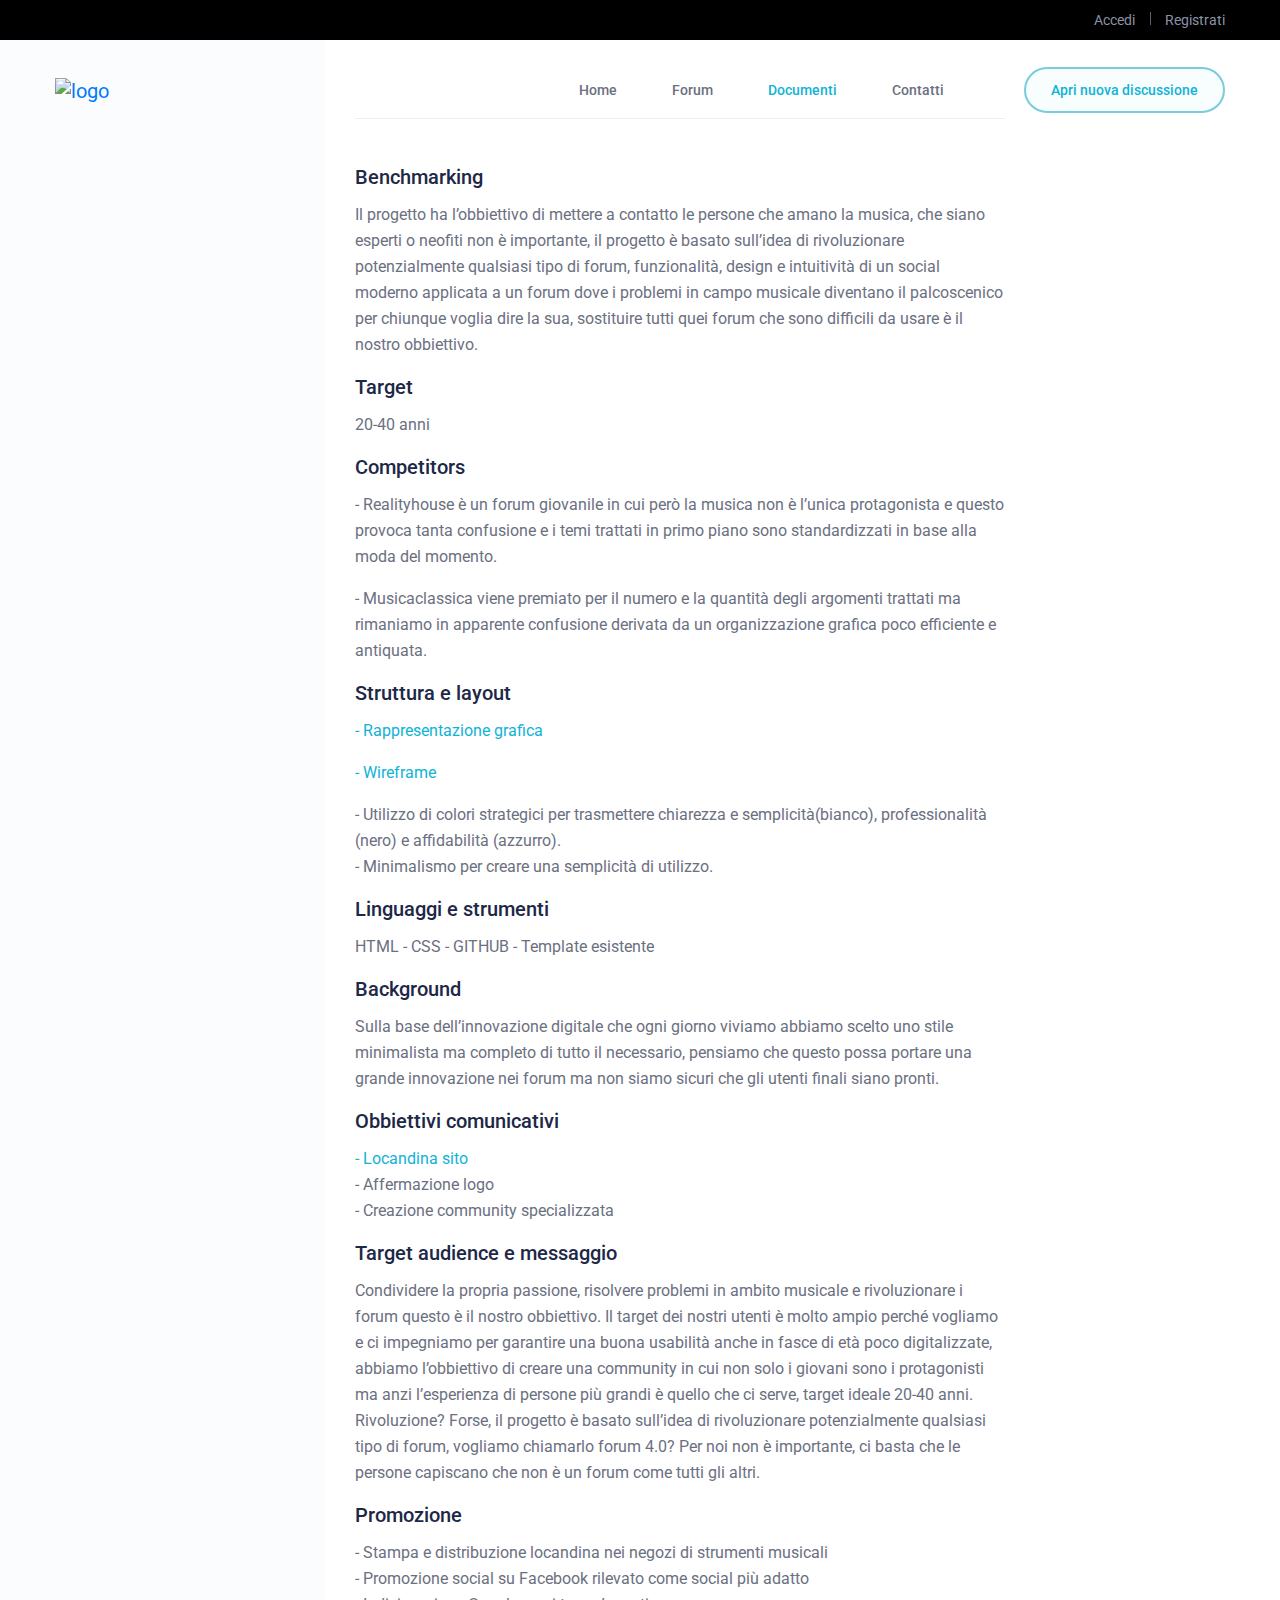
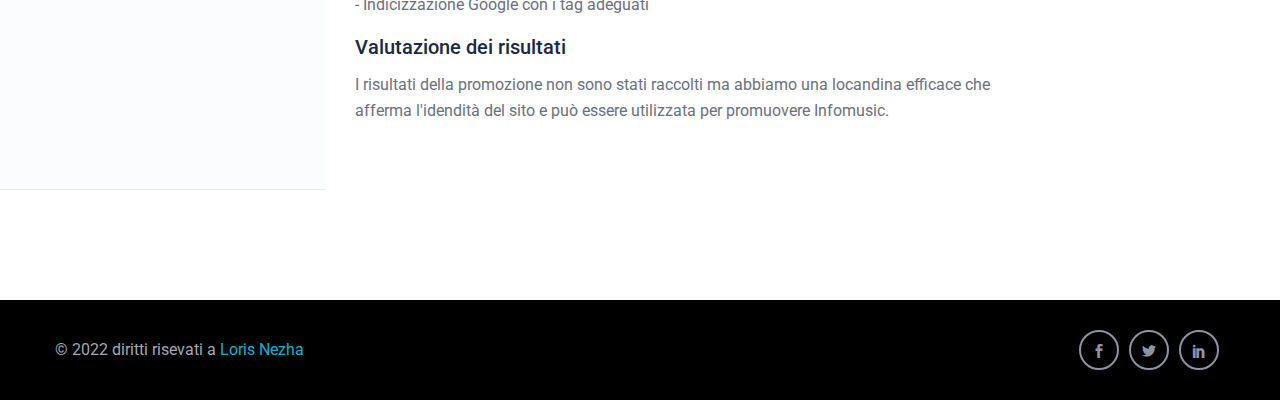
==== doclist.html @ 6adf3525 "Add files via upload" ====
<!doctype html>
<html lang="en">

<head>
    <!-- Required meta tags -->
    <meta charset="utf-8">
    <meta name="viewport" content="width=device-width, initial-scale=1, shrink-to-fit=no">
    <link rel="shortcut icon" href="img/infomusiclogo2.png" type="image/x-icon">
    <!-- Bootstrap CSS -->
    <link rel="stylesheet" href="assets/bootstrap/css/bootstrap.min.css">
    <link rel="stylesheet" href="assets/bootstrap/css/bootstrap-select.min.css">
    <!-- icon css-->
    <link rel="stylesheet" href="assets/elagent-icon/style.css">
    <link rel="stylesheet" href="assets/font-awesome/css/all.css">
    <link rel="stylesheet" href="assets/niceselectpicker/nice-select.css">
    <link rel="stylesheet" href="assets/animation/animate.css">
    <link rel="stylesheet" href="assets/mcustomscrollbar/jquery.mCustomScrollbar.min.css">
    <link rel="stylesheet" href="css/style.css">
    <link rel="stylesheet" href="css/responsive.css">
    <title> Infomusic </title>
</head>

<body data-spy="scroll" data-target="#navbar-example3" data-offset="86" data-scroll-animation="true" class="doc">
    
    
    <div class="body_wrapper">
        <div class="header_top">
            <div class="container">
                <div class="row">
                    <div class="col-lg-6">
                        
                    </div>
                    <div class="col-lg-6">
                        <ul class="menu right-menu list-unstyled">
                            <li><a href="signin.html"> Accedi </a></li>
                            <li><a href="signup.html"> Registrati </a></li>
                        </ul>
                    </div>
                </div>
            </div>
        </div>

        <nav class="navbar navbar-expand-lg menu_one mt-40 menu_logo_change" id="sticky">
            <div class="container">
                <a class="navbar-brand sticky_logo" href="index.html">
                    <img src="img/infomusiclogo.png" srcset="img/infomusiclogo.png 10x" alt="logo">
                    <img src="img/infomusiclogo.png" srcset="img/infomusiclogo.png 10x" alt="logo">
                </a>
                <button class="navbar-toggler collapsed" type="button" data-toggle="collapse" data-target="#navbarSupportedContent" aria-controls="navbarSupportedContent" aria-expanded="false" aria-label="Toggle navigation">
                    <span class="menu_toggle">
                        <span class="hamburger">
                            <span></span>
                            <span></span>
                            <span></span>
                        </span>
                        <span class="hamburger-cross">
                            <span></span>
                            <span></span>
                        </span>
                    </span>
                </button>

                <div class="collapse navbar-collapse" id="navbarSupportedContent">
                    <ul class="navbar-nav menu ml-auto dk_menu">
                        <li class="nav-item dropdown submenu ">
                            <a href="index.html" class="nav-link dropdown-toggle" role="button" data-toggle="dropdown" aria-haspopup="true" aria-expanded="false">Home</a>
                            
                        </li>

                       
                        <li class="nav-item dropdown submenu">
                            <a class="nav-link dropdown-toggle" href="forum.html" role="button" data-toggle="dropdown" aria-haspopup="true" aria-expanded="false">
                                Forum
                            </a>
                            
                        </li>
                        <li class="nav-item dropdown submenu active">
                            <a class="nav-link dropdown-toggle" href="doclist.html" role="button" data-toggle="dropdown" aria-haspopup="true" aria-expanded="false">
                                Documenti
                            </a>
                            <i class="arrow_carrot-down_alt2 mobile_dropdown_icon" aria-hidden="false" data-toggle="dropdown"></i>
                            
                        </li>
                        <li class="nav-item dropdown submenu">
                            <a class="nav-link dropdown-toggle" href="contact.html" role="button" data-toggle="dropdown" aria-haspopup="true" aria-expanded="false">
                                 Contatti            
                            </a>
                        </li>
                    </ul>
                    <a class="nav_btn icon-btn round-btn" href="forum.html"> Apri nuova discussione </a>
                </div>
            </div>
        </nav>
        
        
        <section class="doc_documentation_area" id="sticky_doc">
            <div class="overlay_bg"></div>
            <div class="container custom_container">
                <div class="row">
                    <div class="col-lg-3 doc_mobile_menu display_none">
                        <aside class="doc_left_sidebarlist"></aside>
                    </div>
                    <div class="col-lg-7 col-md-8">
                        <div id="post" class="documentation_info">
                            <br><br><br>
                            <div class="border_bottom"></div>
                            <article class="get_started" id="getting">
                                <h4 class="c_head"> Benchmarking </h4>
                                <p> Il progetto ha l’obbiettivo di mettere a contatto le persone che amano la musica, che siano esperti o neofiti non è importante, il progetto è basato sull’idea di rivoluzionare potenzialmente qualsiasi tipo di forum, funzionalità, design e intuitività di un social moderno applicata a un forum dove i problemi in campo musicale diventano il palcoscenico per chiunque voglia dire la sua, sostituire tutti quei forum che sono difficili da usare è il nostro obbiettivo. </p>
                                <h4 class="c_head"> Target </h4>
                                <p> 20-40 anni</p>
                                <h4 class="c_head"> Competitors </h4>
                                <p> - Realityhouse è un forum giovanile in cui però la musica non è l’unica protagonista e questo provoca tanta confusione e i temi trattati in primo piano sono standardizzati in base alla moda del momento.</p>
                                <p> - Musicaclassica viene premiato per il numero e la quantità degli argomenti trattati ma rimaniamo in apparente confusione derivata da un organizzazione grafica poco efficiente e antiquata.</p>
                                <h4 class="c_head"> Struttura e layout </h4>
                                <p><a href="img/Schema1.png"> - Rappresentazione grafica</a></p>
                                <p><a href="img/Schema2.jpeg"> - Wireframe </a></p>
                                <p>- Utilizzo di colori strategici per trasmettere chiarezza e semplicità(bianco), professionalità (nero) e affidabilità (azzurro).<br>- Minimalismo per creare una semplicità di utilizzo.</p>
                                <h4 class="c_head"> Linguaggi e strumenti </h4>
                                <p> HTML - CSS - GITHUB - Template esistente</p>
                                <h4 class="c_head"> Background </h4>
                                <p>Sulla base dell’innovazione digitale che ogni giorno viviamo abbiamo scelto uno stile minimalista ma completo di tutto il necessario, pensiamo che questo possa portare una grande innovazione nei forum ma non siamo sicuri che gli utenti finali siano pronti.</p>
                                <h4 class="c_head"> Obbiettivi comunicativi </h4>
                                <p> <a href="img/locandinasito.png"> - Locandina sito </a> <br> - Affermazione logo <br> - Creazione community specializzata</p>
                                <h4 class="c_head"> Target audience e messaggio </h4>
                                <p> Condividere la propria passione, risolvere problemi in ambito musicale e rivoluzionare i forum questo è il nostro obbiettivo. Il target dei nostri utenti è molto ampio perché vogliamo e ci impegniamo per garantire una buona usabilità anche in fasce di età poco digitalizzate, abbiamo l’obbiettivo di creare una community in cui non solo i giovani sono i protagonisti ma anzi l’esperienza di persone più grandi è quello che ci serve, target ideale 20-40 anni. Rivoluzione? Forse, il progetto è basato sull’idea di rivoluzionare potenzialmente qualsiasi tipo di forum, vogliamo chiamarlo forum 4.0? Per noi non è importante, ci basta che le persone capiscano che non è un forum come tutti gli altri.</p>
                                <h4 class="c_head"> Promozione </h4>
                                <p> - Stampa e distribuzione locandina nei negozi di strumenti musicali <br> - Promozione social su Facebook rilevato come social più adatto <br> - Indicizzazione Google con i tag adeguati </p>
                                <h4 class="c_head"> Valutazione dei risultati </h4>
                                <p> I risultati della promozione non sono stati raccolti ma abbiamo una locandina efficace che afferma l'idendità del sito e può essere utilizzata per promuovere Infomusic. </p>
                            </article>
                        
                        
                            
                        </div>
                    </div>
                    
                </div>
            </div>
        </section>
        <footer class="simple_footer">
            
            <div class="container">
                <div class="row align-items-center">
                    <div class="col-sm-6">
                        <p>© 2022 diritti risevati a <a href="index.html">Loris Nezha</a></p>
                    </div>
                    <div class="col-sm-6 text-right">
                        <ul class="list-unstyled f_social_icon">
                            <li><a href="#"><i class="social_facebook"></i></a></li>
                            <li><a href="#"><i class="social_twitter"></i></a></li>
                            <li><a href="#"><i class="social_linkedin"></i></a></li>
                        </ul>
                    </div>
                </div>
            </div>
        </footer>
    </div>

    <!-- Optional JavaScript -->
    <!-- jQuery first, then Popper.js, then Bootstrap JS -->
    <script src="js/jquery-3.2.1.min.js"></script>
    <script src="js/pre-loader.js"> </script>
    <script src="assets/bootstrap/js/popper.min.js"></script>
    <script src="assets/bootstrap/js/bootstrap.min.js"></script>
    <script src="assets/bootstrap/js/bootstrap-select.min.js"></script>
    <script src="assets/font-size/js/rv-jquery-fontsize-2.0.3.js"></script>
    <script src="js/parallaxie.js"></script>
    <script src="js/TweenMax.min.js"></script>
    <script src="js/jquery.wavify.js"></script>
    <script src="js/anchor.js"></script>
    <script src="assets/mailchimp/plugins.js"></script>
    <script src="assets/wow/wow.min.js"></script>
    <script src="assets/niceselectpicker/jquery.nice-select.min.js"></script>
    <script src="assets/mcustomscrollbar/jquery.mCustomScrollbar.concat.min.js"></script>
    <script src="js/main.js"></script>
</body>

</html>
---- assets/elagent-icon/style.css ----
@font-face {
	font-family: 'ElegantIcons';
	src:url('fonts/ElegantIcons.eot');
	src:url('fonts/ElegantIcons.eot?#iefix') format('embedded-opentype'),
		url('fonts/ElegantIcons.woff') format('woff'),
		url('fonts/ElegantIcons.ttf') format('truetype'),
		url('fonts/ElegantIcons.svg#ElegantIcons') format('svg');
	font-weight: normal;
	font-style: normal;
}

/* Use the following CSS code if you want to use data attributes for inserting your icons */
[data-icon]:before {
	font-family: 'ElegantIcons';
	content: attr(data-icon);
	speak: none;
	font-weight: normal;
	font-variant: normal;
	text-transform: none;
	line-height: 1;
	-webkit-font-smoothing: antialiased;
	-moz-osx-font-smoothing: grayscale;
}

/* Use the following CSS code if you want to have a class per icon */
/*
Instead of a list of all class selectors,
you can use the generic selector below, but it's slower:
[class*="your-class-prefix"] {
*/
.arrow_up, .arrow_down, .arrow_left, .arrow_right, .arrow_left-up, .arrow_right-up, .arrow_right-down, .arrow_left-down, .arrow-up-down, .arrow_up-down_alt, .arrow_left-right_alt, .arrow_left-right, .arrow_expand_alt2, .arrow_expand_alt, .arrow_condense, .arrow_expand, .arrow_move, .arrow_carrot-up, .arrow_carrot-down, .arrow_carrot-left, .arrow_carrot-right, .arrow_carrot-2up, .arrow_carrot-2down, .arrow_carrot-2left, .arrow_carrot-2right, .arrow_carrot-up_alt2, .arrow_carrot-down_alt2, .arrow_carrot-left_alt2, .arrow_carrot-right_alt2, .arrow_carrot-2up_alt2, .arrow_carrot-2down_alt2, .arrow_carrot-2left_alt2, .arrow_carrot-2right_alt2, .arrow_triangle-up, .arrow_triangle-down, .arrow_triangle-left, .arrow_triangle-right, .arrow_triangle-up_alt2, .arrow_triangle-down_alt2, .arrow_triangle-left_alt2, .arrow_triangle-right_alt2, .arrow_back, .icon_minus-06, .icon_plus, .icon_close, .icon_check, .icon_minus_alt2, .icon_plus_alt2, .icon_close_alt2, .icon_check_alt2, .icon_zoom-out_alt, .icon_zoom-in_alt, .icon_search, .icon_box-empty, .icon_box-selected, .icon_minus-box, .icon_plus-box, .icon_box-checked, .icon_circle-empty, .icon_circle-slelected, .icon_stop_alt2, .icon_stop, .icon_pause_alt2, .icon_pause, .icon_menu, .icon_menu-square_alt2, .icon_menu-circle_alt2, .icon_ul, .icon_ol, .icon_adjust-horiz, .icon_adjust-vert, .icon_document_alt, .icon_documents_alt, .icon_pencil, .icon_pencil-edit_alt, .icon_pencil-edit, .icon_folder-alt, .icon_folder-open_alt, .icon_folder-add_alt, .icon_info_alt, .icon_error-oct_alt, .icon_error-circle_alt, .icon_error-triangle_alt, .icon_question_alt2, .icon_question, .icon_comment_alt, .icon_chat_alt, .icon_vol-mute_alt, .icon_volume-low_alt, .icon_volume-high_alt, .icon_quotations, .icon_quotations_alt2, .icon_clock_alt, .icon_lock_alt, .icon_lock-open_alt, .icon_key_alt, .icon_cloud_alt, .icon_cloud-upload_alt, .icon_cloud-download_alt, .icon_image, .icon_images, .icon_lightbulb_alt, .icon_gift_alt, .icon_house_alt, .icon_genius, .icon_mobile, .icon_tablet, .icon_laptop, .icon_desktop, .icon_camera_alt, .icon_mail_alt, .icon_cone_alt, .icon_ribbon_alt, .icon_bag_alt, .icon_creditcard, .icon_cart_alt, .icon_paperclip, .icon_tag_alt, .icon_tags_alt, .icon_trash_alt, .icon_cursor_alt, .icon_mic_alt, .icon_compass_alt, .icon_pin_alt, .icon_pushpin_alt, .icon_map_alt, .icon_drawer_alt, .icon_toolbox_alt, .icon_book_alt, .icon_calendar, .icon_film, .icon_table, .icon_contacts_alt, .icon_headphones, .icon_lifesaver, .icon_piechart, .icon_refresh, .icon_link_alt, .icon_link, .icon_loading, .icon_blocked, .icon_archive_alt, .icon_heart_alt, .icon_star_alt, .icon_star-half_alt, .icon_star, .icon_star-half, .icon_tools, .icon_tool, .icon_cog, .icon_cogs, .arrow_up_alt, .arrow_down_alt, .arrow_left_alt, .arrow_right_alt, .arrow_left-up_alt, .arrow_right-up_alt, .arrow_right-down_alt, .arrow_left-down_alt, .arrow_condense_alt, .arrow_expand_alt3, .arrow_carrot_up_alt, .arrow_carrot-down_alt, .arrow_carrot-left_alt, .arrow_carrot-right_alt, .arrow_carrot-2up_alt, .arrow_carrot-2dwnn_alt, .arrow_carrot-2left_alt, .arrow_carrot-2right_alt, .arrow_triangle-up_alt, .arrow_triangle-down_alt, .arrow_triangle-left_alt, .arrow_triangle-right_alt, .icon_minus_alt, .icon_plus_alt, .icon_close_alt, .icon_check_alt, .icon_zoom-out, .icon_zoom-in, .icon_stop_alt, .icon_menu-square_alt, .icon_menu-circle_alt, .icon_document, .icon_documents, .icon_pencil_alt, .icon_folder, .icon_folder-open, .icon_folder-add, .icon_folder_upload, .icon_folder_download, .icon_info, .icon_error-circle, .icon_error-oct, .icon_error-triangle, .icon_question_alt, .icon_comment, .icon_chat, .icon_vol-mute, .icon_volume-low, .icon_volume-high, .icon_quotations_alt, .icon_clock, .icon_lock, .icon_lock-open, .icon_key, .icon_cloud, .icon_cloud-upload, .icon_cloud-download, .icon_lightbulb, .icon_gift, .icon_house, .icon_camera, .icon_mail, .icon_cone, .icon_ribbon, .icon_bag, .icon_cart, .icon_tag, .icon_tags, .icon_trash, .icon_cursor, .icon_mic, .icon_compass, .icon_pin, .icon_pushpin, .icon_map, .icon_drawer, .icon_toolbox, .icon_book, .icon_contacts, .icon_archive, .icon_heart, .icon_profile, .icon_group, .icon_grid-2x2, .icon_grid-3x3, .icon_music, .icon_pause_alt, .icon_phone, .icon_upload, .icon_download, .social_facebook, .social_twitter, .social_pinterest, .social_googleplus, .social_tumblr, .social_tumbleupon, .social_wordpress, .social_instagram, .social_dribbble, .social_vimeo, .social_linkedin, .social_rss, .social_deviantart, .social_share, .social_myspace, .social_skype, .social_youtube, .social_picassa, .social_googledrive, .social_flickr, .social_blogger, .social_spotify, .social_delicious, .social_facebook_circle, .social_twitter_circle, .social_pinterest_circle, .social_googleplus_circle, .social_tumblr_circle, .social_stumbleupon_circle, .social_wordpress_circle, .social_instagram_circle, .social_dribbble_circle, .social_vimeo_circle, .social_linkedin_circle, .social_rss_circle, .social_deviantart_circle, .social_share_circle, .social_myspace_circle, .social_skype_circle, .social_youtube_circle, .social_picassa_circle, .social_googledrive_alt2, .social_flickr_circle, .social_blogger_circle, .social_spotify_circle, .social_delicious_circle, .social_facebook_square, .social_twitter_square, .social_pinterest_square, .social_googleplus_square, .social_tumblr_square, .social_stumbleupon_square, .social_wordpress_square, .social_instagram_square, .social_dribbble_square, .social_vimeo_square, .social_linkedin_square, .social_rss_square, .social_deviantart_square, .social_share_square, .social_myspace_square, .social_skype_square, .social_youtube_square, .social_picassa_square, .social_googledrive_square, .social_flickr_square, .social_blogger_square, .social_spotify_square, .social_delicious_square, .icon_printer, .icon_calulator, .icon_building, .icon_floppy, .icon_drive, .icon_search-2, .icon_id, .icon_id-2, .icon_puzzle, .icon_like, .icon_dislike, .icon_mug, .icon_currency, .icon_wallet, .icon_pens, .icon_easel, .icon_flowchart, .icon_datareport, .icon_briefcase, .icon_shield, .icon_percent, .icon_globe, .icon_globe-2, .icon_target, .icon_hourglass, .icon_balance, .icon_rook, .icon_printer-alt, .icon_calculator_alt, .icon_building_alt, .icon_floppy_alt, .icon_drive_alt, .icon_search_alt, .icon_id_alt, .icon_id-2_alt, .icon_puzzle_alt, .icon_like_alt, .icon_dislike_alt, .icon_mug_alt, .icon_currency_alt, .icon_wallet_alt, .icon_pens_alt, .icon_easel_alt, .icon_flowchart_alt, .icon_datareport_alt, .icon_briefcase_alt, .icon_shield_alt, .icon_percent_alt, .icon_globe_alt, .icon_clipboard {
	font-family: 'ElegantIcons';
	speak: none;
	font-style: normal;
	font-weight: normal;
	font-variant: normal;
	text-transform: none;
	line-height: 1;
	-webkit-font-smoothing: antialiased;
}
.arrow_up:before {
	content: "\21";
}
.arrow_down:before {
	content: "\22";
}
.arrow_left:before {
	content: "\23";
}
.arrow_right:before {
	content: "\24";
}
.arrow_left-up:before {
	content: "\25";
}
.arrow_right-up:before {
	content: "\26";
}
.arrow_right-down:before {
	content: "\27";
}
.arrow_left-down:before {
	content: "\28";
}
.arrow-up-down:before {
	content: "\29";
}
.arrow_up-down_alt:before {
	content: "\2a";
}
.arrow_left-right_alt:before {
	content: "\2b";
}
.arrow_left-right:before {
	content: "\2c";
}
.arrow_expand_alt2:before {
	content: "\2d";
}
.arrow_expand_alt:before {
	content: "\2e";
}
.arrow_condense:before {
	content: "\2f";
}
.arrow_expand:before {
	content: "\30";
}
.arrow_move:before {
	content: "\31";
}
.arrow_carrot-up:before {
	content: "\32";
}
.arrow_carrot-down:before {
	content: "\33";
}
.arrow_carrot-left:before {
	content: "\34";
}
.arrow_carrot-right:before {
	content: "\35";
}
.arrow_carrot-2up:before {
	content: "\36";
}
.arrow_carrot-2down:before {
	content: "\37";
}
.arrow_carrot-2left:before {
	content: "\38";
}
.arrow_carrot-2right:before {
	content: "\39";
}
.arrow_carrot-up_alt2:before {
	content: "\3a";
}
.arrow_carrot-down_alt2:before {
	content: "\3b";
}
.arrow_carrot-left_alt2:before {
	content: "\3c";
}
.arrow_carrot-right_alt2:before {
	content: "\3d";
}
.arrow_carrot-2up_alt2:before {
	content: "\3e";
}
.arrow_carrot-2down_alt2:before {
	content: "\3f";
}
.arrow_carrot-2left_alt2:before {
	content: "\40";
}
.arrow_carrot-2right_alt2:before {
	content: "\41";
}
.arrow_triangle-up:before {
	content: "\42";
}
.arrow_triangle-down:before {
	content: "\43";
}
.arrow_triangle-left:before {
	content: "\44";
}
.arrow_triangle-right:before {
	content: "\45";
}
.arrow_triangle-up_alt2:before {
	content: "\46";
}
.arrow_triangle-down_alt2:before {
	content: "\47";
}
.arrow_triangle-left_alt2:before {
	content: "\48";
}
.arrow_triangle-right_alt2:before {
	content: "\49";
}
.arrow_back:before {
	content: "\4a";
}
.icon_minus-06:before {
	content: "\4b";
}
.icon_plus:before {
	content: "\4c";
}
.icon_close:before {
	content: "\4d";
}
.icon_check:before {
	content: "\4e";
}
.icon_minus_alt2:before {
	content: "\4f";
}
.icon_plus_alt2:before {
	content: "\50";
}
.icon_close_alt2:before {
	content: "\51";
}
.icon_check_alt2:before {
	content: "\52";
}
.icon_zoom-out_alt:before {
	content: "\53";
}
.icon_zoom-in_alt:before {
	content: "\54";
}
.icon_search:before {
	content: "\55";
}
.icon_box-empty:before {
	content: "\56";
}
.icon_box-selected:before {
	content: "\57";
}
.icon_minus-box:before {
	content: "\58";
}
.icon_plus-box:before {
	content: "\59";
}
.icon_box-checked:before {
	content: "\5a";
}
.icon_circle-empty:before {
	content: "\5b";
}
.icon_circle-slelected:before {
	content: "\5c";
}
.icon_stop_alt2:before {
	content: "\5d";
}
.icon_stop:before {
	content: "\5e";
}
.icon_pause_alt2:before {
	content: "\5f";
}
.icon_pause:before {
	content: "\60";
}
.icon_menu:before {
	content: "\61";
}
.icon_menu-square_alt2:before {
	content: "\62";
}
.icon_menu-circle_alt2:before {
	content: "\63";
}
.icon_ul:before {
	content: "\64";
}
.icon_ol:before {
	content: "\65";
}
.icon_adjust-horiz:before {
	content: "\66";
}
.icon_adjust-vert:before {
	content: "\67";
}
.icon_document_alt:before {
	content: "\68";
}
.icon_documents_alt:before {
	content: "\69";
}
.icon_pencil:before {
	content: "\6a";
}
.icon_pencil-edit_alt:before {
	content: "\6b";
}
.icon_pencil-edit:before {
	content: "\6c";
}
.icon_folder-alt:before {
	content: "\6d";
}
.icon_folder-open_alt:before {
	content: "\6e";
}
.icon_folder-add_alt:before {
	content: "\6f";
}
.icon_info_alt:before {
	content: "\70";
}
.icon_error-oct_alt:before {
	content: "\71";
}
.icon_error-circle_alt:before {
	content: "\72";
}
.icon_error-triangle_alt:before {
	content: "\73";
}
.icon_question_alt2:before {
	content: "\74";
}
.icon_question:before {
	content: "\75";
}
.icon_comment_alt:before {
	content: "\76";
}
.icon_chat_alt:before {
	content: "\77";
}
.icon_vol-mute_alt:before {
	content: "\78";
}
.icon_volume-low_alt:before {
	content: "\79";
}
.icon_volume-high_alt:before {
	content: "\7a";
}
.icon_quotations:before {
	content: "\7b";
}
.icon_quotations_alt2:before {
	content: "\7c";
}
.icon_clock_alt:before {
	content: "\7d";
}
.icon_lock_alt:before {
	content: "\7e";
}
.icon_lock-open_alt:before {
	content: "\e000";
}
.icon_key_alt:before {
	content: "\e001";
}
.icon_cloud_alt:before {
	content: "\e002";
}
.icon_cloud-upload_alt:before {
	content: "\e003";
}
.icon_cloud-download_alt:before {
	content: "\e004";
}
.icon_image:before {
	content: "\e005";
}
.icon_images:before {
	content: "\e006";
}
.icon_lightbulb_alt:before {
	content: "\e007";
}
.icon_gift_alt:before {
	content: "\e008";
}
.icon_house_alt:before {
	content: "\e009";
}
.icon_genius:before {
	content: "\e00a";
}
.icon_mobile:before {
	content: "\e00b";
}
.icon_tablet:before {
	content: "\e00c";
}
.icon_laptop:before {
	content: "\e00d";
}
.icon_desktop:before {
	content: "\e00e";
}
.icon_camera_alt:before {
	content: "\e00f";
}
.icon_mail_alt:before {
	content: "\e010";
}
.icon_cone_alt:before {
	content: "\e011";
}
.icon_ribbon_alt:before {
	content: "\e012";
}
.icon_bag_alt:before {
	content: "\e013";
}
.icon_creditcard:before {
	content: "\e014";
}
.icon_cart_alt:before {
	content: "\e015";
}
.icon_paperclip:before {
	content: "\e016";
}
.icon_tag_alt:before {
	content: "\e017";
}
.icon_tags_alt:before {
	content: "\e018";
}
.icon_trash_alt:before {
	content: "\e019";
}
.icon_cursor_alt:before {
	content: "\e01a";
}
.icon_mic_alt:before {
	content: "\e01b";
}
.icon_compass_alt:before {
	content: "\e01c";
}
.icon_pin_alt:before {
	content: "\e01d";
}
.icon_pushpin_alt:before {
	content: "\e01e";
}
.icon_map_alt:before {
	content: "\e01f";
}
.icon_drawer_alt:before {
	content: "\e020";
}
.icon_toolbox_alt:before {
	content: "\e021";
}
.icon_book_alt:before {
	content: "\e022";
}
.icon_calendar:before {
	content: "\e023";
}
.icon_film:before {
	content: "\e024";
}
.icon_table:before {
	content: "\e025";
}
.icon_contacts_alt:before {
	content: "\e026";
}
.icon_headphones:before {
	content: "\e027";
}
.icon_lifesaver:before {
	content: "\e028";
}
.icon_piechart:before {
	content: "\e029";
}
.icon_refresh:before {
	content: "\e02a";
}
.icon_link_alt:before {
	content: "\e02b";
}
.icon_link:before {
	content: "\e02c";
}
.icon_loading:before {
	content: "\e02d";
}
.icon_blocked:before {
	content: "\e02e";
}
.icon_archive_alt:before {
	content: "\e02f";
}
.icon_heart_alt:before {
	content: "\e030";
}
.icon_star_alt:before {
	content: "\e031";
}
.icon_star-half_alt:before {
	content: "\e032";
}
.icon_star:before {
	content: "\e033";
}
.icon_star-half:before {
	content: "\e034";
}
.icon_tools:before {
	content: "\e035";
}
.icon_tool:before {
	content: "\e036";
}
.icon_cog:before {
	content: "\e037";
}
.icon_cogs:before {
	content: "\e038";
}
.arrow_up_alt:before {
	content: "\e039";
}
.arrow_down_alt:before {
	content: "\e03a";
}
.arrow_left_alt:before {
	content: "\e03b";
}
.arrow_right_alt:before {
	content: "\e03c";
}
.arrow_left-up_alt:before {
	content: "\e03d";
}
.arrow_right-up_alt:before {
	content: "\e03e";
}
.arrow_right-down_alt:before {
	content: "\e03f";
}
.arrow_left-down_alt:before {
	content: "\e040";
}
.arrow_condense_alt:before {
	content: "\e041";
}
.arrow_expand_alt3:before {
	content: "\e042";
}
.arrow_carrot_up_alt:before {
	content: "\e043";
}
.arrow_carrot-down_alt:before {
	content: "\e044";
}
.arrow_carrot-left_alt:before {
	content: "\e045";
}
.arrow_carrot-right_alt:before {
	content: "\e046";
}
.arrow_carrot-2up_alt:before {
	content: "\e047";
}
.arrow_carrot-2dwnn_alt:before {
	content: "\e048";
}
.arrow_carrot-2left_alt:before {
	content: "\e049";
}
.arrow_carrot-2right_alt:before {
	content: "\e04a";
}
.arrow_triangle-up_alt:before {
	content: "\e04b";
}
.arrow_triangle-down_alt:before {
	content: "\e04c";
}
.arrow_triangle-left_alt:before {
	content: "\e04d";
}
.arrow_triangle-right_alt:before {
	content: "\e04e";
}
.icon_minus_alt:before {
	content: "\e04f";
}
.icon_plus_alt:before {
	content: "\e050";
}
.icon_close_alt:before {
	content: "\e051";
}
.icon_check_alt:before {
	content: "\e052";
}
.icon_zoom-out:before {
	content: "\e053";
}
.icon_zoom-in:before {
	content: "\e054";
}
.icon_stop_alt:before {
	content: "\e055";
}
.icon_menu-square_alt:before {
	content: "\e056";
}
.icon_menu-circle_alt:before {
	content: "\e057";
}
.icon_document:before {
	content: "\e058";
}
.icon_documents:before {
	content: "\e059";
}
.icon_pencil_alt:before {
	content: "\e05a";
}
.icon_folder:before {
	content: "\e05b";
}
.icon_folder-open:before {
	content: "\e05c";
}
.icon_folder-add:before {
	content: "\e05d";
}
.icon_folder_upload:before {
	content: "\e05e";
}
.icon_folder_download:before {
	content: "\e05f";
}
.icon_info:before {
	content: "\e060";
}
.icon_error-circle:before {
	content: "\e061";
}
.icon_error-oct:before {
	content: "\e062";
}
.icon_error-triangle:before {
	content: "\e063";
}
.icon_question_alt:before {
	content: "\e064";
}
.icon_comment:before {
	content: "\e065";
}
.icon_chat:before {
	content: "\e066";
}
.icon_vol-mute:before {
	content: "\e067";
}
.icon_volume-low:before {
	content: "\e068";
}
.icon_volume-high:before {
	content: "\e069";
}
.icon_quotations_alt:before {
	content: "\e06a";
}
.icon_clock:before {
	content: "\e06b";
}
.icon_lock:before {
	content: "\e06c";
}
.icon_lock-open:before {
	content: "\e06d";
}
.icon_key:before {
	content: "\e06e";
}
.icon_cloud:before {
	content: "\e06f";
}
.icon_cloud-upload:before {
	content: "\e070";
}
.icon_cloud-download:before {
	content: "\e071";
}
.icon_lightbulb:before {
	content: "\e072";
}
.icon_gift:before {
	content: "\e073";
}
.icon_house:before {
	content: "\e074";
}
.icon_camera:before {
	content: "\e075";
}
.icon_mail:before {
	content: "\e076";
}
.icon_cone:before {
	content: "\e077";
}
.icon_ribbon:before {
	content: "\e078";
}
.icon_bag:before {
	content: "\e079";
}
.icon_cart:before {
	content: "\e07a";
}
.icon_tag:before {
	content: "\e07b";
}
.icon_tags:before {
	content: "\e07c";
}
.icon_trash:before {
	content: "\e07d";
}
.icon_cursor:before {
	content: "\e07e";
}
.icon_mic:before {
	content: "\e07f";
}
.icon_compass:before {
	content: "\e080";
}
.icon_pin:before {
	content: "\e081";
}
.icon_pushpin:before {
	content: "\e082";
}
.icon_map:before {
	content: "\e083";
}
.icon_drawer:before {
	content: "\e084";
}
.icon_toolbox:before {
	content: "\e085";
}
.icon_book:before {
	content: "\e086";
}
.icon_contacts:before {
	content: "\e087";
}
.icon_archive:before {
	content: "\e088";
}
.icon_heart:before {
	content: "\e089";
}
.icon_profile:before {
	content: "\e08a";
}
.icon_group:before {
	content: "\e08b";
}
.icon_grid-2x2:before {
	content: "\e08c";
}
.icon_grid-3x3:before {
	content: "\e08d";
}
.icon_music:before {
	content: "\e08e";
}
.icon_pause_alt:before {
	content: "\e08f";
}
.icon_phone:before {
	content: "\e090";
}
.icon_upload:before {
	content: "\e091";
}
.icon_download:before {
	content: "\e092";
}
.social_facebook:before {
	content: "\e093";
}
.social_twitter:before {
	content: "\e094";
}
.social_pinterest:before {
	content: "\e095";
}
.social_googleplus:before {
	content: "\e096";
}
.social_tumblr:before {
	content: "\e097";
}
.social_tumbleupon:before {
	content: "\e098";
}
.social_wordpress:before {
	content: "\e099";
}
.social_instagram:before {
	content: "\e09a";
}
.social_dribbble:before {
	content: "\e09b";
}
.social_vimeo:before {
	content: "\e09c";
}
.social_linkedin:before {
	content: "\e09d";
}
.social_rss:before {
	content: "\e09e";
}
.social_deviantart:before {
	content: "\e09f";
}
.social_share:before {
	content: "\e0a0";
}
.social_myspace:before {
	content: "\e0a1";
}
.social_skype:before {
	content: "\e0a2";
}
.social_youtube:before {
	content: "\e0a3";
}
.social_picassa:before {
	content: "\e0a4";
}
.social_googledrive:before {
	content: "\e0a5";
}
.social_flickr:before {
	content: "\e0a6";
}
.social_blogger:before {
	content: "\e0a7";
}
.social_spotify:before {
	content: "\e0a8";
}
.social_delicious:before {
	content: "\e0a9";
}
.social_facebook_circle:before {
	content: "\e0aa";
}
.social_twitter_circle:before {
	content: "\e0ab";
}
.social_pinterest_circle:before {
	content: "\e0ac";
}
.social_googleplus_circle:before {
	content: "\e0ad";
}
.social_tumblr_circle:before {
	content: "\e0ae";
}
.social_stumbleupon_circle:before {
	content: "\e0af";
}
.social_wordpress_circle:before {
	content: "\e0b0";
}
.social_instagram_circle:before {
	content: "\e0b1";
}
.social_dribbble_circle:before {
	content: "\e0b2";
}
.social_vimeo_circle:before {
	content: "\e0b3";
}
.social_linkedin_circle:before {
	content: "\e0b4";
}
.social_rss_circle:before {
	content: "\e0b5";
}
.social_deviantart_circle:before {
	content: "\e0b6";
}
.social_share_circle:before {
	content: "\e0b7";
}
.social_myspace_circle:before {
	content: "\e0b8";
}
.social_skype_circle:before {
	content: "\e0b9";
}
.social_youtube_circle:before {
	content: "\e0ba";
}
.social_picassa_circle:before {
	content: "\e0bb";
}
.social_googledrive_alt2:before {
	content: "\e0bc";
}
.social_flickr_circle:before {
	content: "\e0bd";
}
.social_blogger_circle:before {
	content: "\e0be";
}
.social_spotify_circle:before {
	content: "\e0bf";
}
.social_delicious_circle:before {
	content: "\e0c0";
}
.social_facebook_square:before {
	content: "\e0c1";
}
.social_twitter_square:before {
	content: "\e0c2";
}
.social_pinterest_square:before {
	content: "\e0c3";
}
.social_googleplus_square:before {
	content: "\e0c4";
}
.social_tumblr_square:before {
	content: "\e0c5";
}
.social_stumbleupon_square:before {
	content: "\e0c6";
}
.social_wordpress_square:before {
	content: "\e0c7";
}
.social_instagram_square:before {
	content: "\e0c8";
}
.social_dribbble_square:before {
	content: "\e0c9";
}
.social_vimeo_square:before {
	content: "\e0ca";
}
.social_linkedin_square:before {
	content: "\e0cb";
}
.social_rss_square:before {
	content: "\e0cc";
}
.social_deviantart_square:before {
	content: "\e0cd";
}
.social_share_square:before {
	content: "\e0ce";
}
.social_myspace_square:before {
	content: "\e0cf";
}
.social_skype_square:before {
	content: "\e0d0";
}
.social_youtube_square:before {
	content: "\e0d1";
}
.social_picassa_square:before {
	content: "\e0d2";
}
.social_googledrive_square:before {
	content: "\e0d3";
}
.social_flickr_square:before {
	content: "\e0d4";
}
.social_blogger_square:before {
	content: "\e0d5";
}
.social_spotify_square:before {
	content: "\e0d6";
}
.social_delicious_square:before {
	content: "\e0d7";
}
.icon_printer:before {
	content: "\e103";
}
.icon_calulator:before {
	content: "\e0ee";
}
.icon_building:before {
	content: "\e0ef";
}
.icon_floppy:before {
	content: "\e0e8";
}
.icon_drive:before {
	content: "\e0ea";
}
.icon_search-2:before {
	content: "\e101";
}
.icon_id:before {
	content: "\e107";
}
.icon_id-2:before {
	content: "\e108";
}
.icon_puzzle:before {
	content: "\e102";
}
.icon_like:before {
	content: "\e106";
}
.icon_dislike:before {
	content: "\e0eb";
}
.icon_mug:before {
	content: "\e105";
}
.icon_currency:before {
	content: "\e0ed";
}
.icon_wallet:before {
	content: "\e100";
}
.icon_pens:before {
	content: "\e104";
}
.icon_easel:before {
	content: "\e0e9";
}
.icon_flowchart:before {
	content: "\e109";
}
.icon_datareport:before {
	content: "\e0ec";
}
.icon_briefcase:before {
	content: "\e0fe";
}
.icon_shield:before {
	content: "\e0f6";
}
.icon_percent:before {
	content: "\e0fb";
}
.icon_globe:before {
	content: "\e0e2";
}
.icon_globe-2:before {
	content: "\e0e3";
}
.icon_target:before {
	content: "\e0f5";
}
.icon_hourglass:before {
	content: "\e0e1";
}
.icon_balance:before {
	content: "\e0ff";
}
.icon_rook:before {
	content: "\e0f8";
}
.icon_printer-alt:before {
	content: "\e0fa";
}
.icon_calculator_alt:before {
	content: "\e0e7";
}
.icon_building_alt:before {
	content: "\e0fd";
}
.icon_floppy_alt:before {
	content: "\e0e4";
}
.icon_drive_alt:before {
	content: "\e0e5";
}
.icon_search_alt:before {
	content: "\e0f7";
}
.icon_id_alt:before {
	content: "\e0e0";
}
.icon_id-2_alt:before {
	content: "\e0fc";
}
.icon_puzzle_alt:before {
	content: "\e0f9";
}
.icon_like_alt:before {
	content: "\e0dd";
}
.icon_dislike_alt:before {
	content: "\e0f1";
}
.icon_mug_alt:before {
	content: "\e0dc";
}
.icon_currency_alt:before {
	content: "\e0f3";
}
.icon_wallet_alt:before {
	content: "\e0d8";
}
.icon_pens_alt:before {
	content: "\e0db";
}
.icon_easel_alt:before {
	content: "\e0f0";
}
.icon_flowchart_alt:before {
	content: "\e0df";
}
.icon_datareport_alt:before {
	content: "\e0f2";
}
.icon_briefcase_alt:before {
	content: "\e0f4";
}
.icon_shield_alt:before {
	content: "\e0d9";
}
.icon_percent_alt:before {
	content: "\e0da";
}
.icon_globe_alt:before {
	content: "\e0de";
}
.icon_clipboard:before {
	content: "\e0e6";
}


	.glyph {
		float: left;
		text-align: center;
		padding: .75em;
		margin: .4em 1.5em .75em 0;
		width: 6em;
text-shadow: none;
	}
        .glyph_big {
        font-size: 128px;
        color: #59c5dc;
        float: left;
        margin-right: 20px;
        }

        .glyph div { padding-bottom: 10px;}

	.glyph input {
		font-family: consolas, monospace;
		font-size: 12px;
		width: 100%;
		text-align: center;
		border: 0;
		box-shadow: 0 0 0 1px #ccc;
		padding: .2em;
                -moz-border-radius: 5px;
                -webkit-border-radius: 5px;
	}
	.centered {
		margin-left: auto;
		margin-right: auto;
	}
	.glyph .fs1 {
		font-size: 2em;
	}
---- assets/niceselectpicker/nice-select.css ----
.nice-select {
  -webkit-tap-highlight-color: transparent;
  background-color: #fff;
  border-radius: 5px;
  border: solid 1px #e8e8e8;
  box-sizing: border-box;
  clear: both;
  cursor: pointer;
  display: block;
  float: left;
  font-family: inherit;
  font-size: 14px;
  font-weight: normal;
  height: 42px;
  line-height: 40px;
  outline: none;
  padding-left: 18px;
  padding-right: 30px;
  position: relative;
  text-align: left !important;
  -webkit-transition: all 0.2s ease-in-out;
  transition: all 0.2s ease-in-out;
  -webkit-user-select: none;
     -moz-user-select: none;
      -ms-user-select: none;
          user-select: none;
  white-space: nowrap;
  width: auto; }
  .nice-select:hover {
    border-color: #dbdbdb; }
  .nice-select:active, .nice-select.open, .nice-select:focus {
    border-color: #999; }
  .nice-select:after {
    border-bottom: 2px solid #999;
    border-right: 2px solid #999;
    content: '';
    display: block;
    height: 5px;
    margin-top: -4px;
    pointer-events: none;
    position: absolute;
    right: 12px;
    top: 50%;
    -webkit-transform-origin: 66% 66%;
        -ms-transform-origin: 66% 66%;
            transform-origin: 66% 66%;
    -webkit-transform: rotate(45deg);
        -ms-transform: rotate(45deg);
            transform: rotate(45deg);
    -webkit-transition: all 0.15s ease-in-out;
    transition: all 0.15s ease-in-out;
    width: 5px; }
  .nice-select.open:after {
    -webkit-transform: rotate(-135deg);
        -ms-transform: rotate(-135deg);
            transform: rotate(-135deg); }
  .nice-select.open .list {
    opacity: 1;
    pointer-events: auto;
    -webkit-transform: scale(1) translateY(0);
        -ms-transform: scale(1) translateY(0);
            transform: scale(1) translateY(0); }
  .nice-select.disabled {
    border-color: #ededed;
    color: #999;
    pointer-events: none; }
    .nice-select.disabled:after {
      border-color: #cccccc; }
  .nice-select.wide {
    width: 100%; }
    .nice-select.wide .list {
      left: 0 !important;
      right: 0 !important; }
  .nice-select.right {
    float: right; }
    .nice-select.right .list {
      left: auto;
      right: 0; }
  .nice-select.small {
    font-size: 12px;
    height: 36px;
    line-height: 34px; }
    .nice-select.small:after {
      height: 4px;
      width: 4px; }
    .nice-select.small .option {
      line-height: 34px;
      min-height: 34px; }
  .nice-select .list {
    background-color: #fff;
    border-radius: 5px;
    box-shadow: 0 0 0 1px rgba(68, 68, 68, 0.11);
    box-sizing: border-box;
    margin-top: 4px;
    opacity: 0;
    overflow: hidden;
    padding: 0;
    pointer-events: none;
    position: absolute;
    top: 100%;
    left: 0;
    -webkit-transform-origin: 50% 0;
        -ms-transform-origin: 50% 0;
            transform-origin: 50% 0;
    -webkit-transform: scale(0.75) translateY(-21px);
        -ms-transform: scale(0.75) translateY(-21px);
            transform: scale(0.75) translateY(-21px);
    -webkit-transition: all 0.2s cubic-bezier(0.5, 0, 0, 1.25), opacity 0.15s ease-out;
    transition: all 0.2s cubic-bezier(0.5, 0, 0, 1.25), opacity 0.15s ease-out;
    z-index: 9; }
    .nice-select .list:hover .option:not(:hover) {
      background-color: transparent !important; }
  .nice-select .option {
    cursor: pointer;
    font-weight: 400;
    line-height: 40px;
    list-style: none;
    min-height: 40px;
    outline: none;
    padding-left: 18px;
    padding-right: 29px;
    text-align: left;
    -webkit-transition: all 0.2s;
    transition: all 0.2s; }
    .nice-select .option:hover, .nice-select .option.focus, .nice-select .option.selected.focus {
      background-color: #f6f6f6; }
    .nice-select .option.selected {
      font-weight: bold; }
    .nice-select .option.disabled {
      background-color: transparent;
      color: #999;
      cursor: default; }

.no-csspointerevents .nice-select .list {
  display: none; }

.no-csspointerevents .nice-select.open .list {
  display: block; }
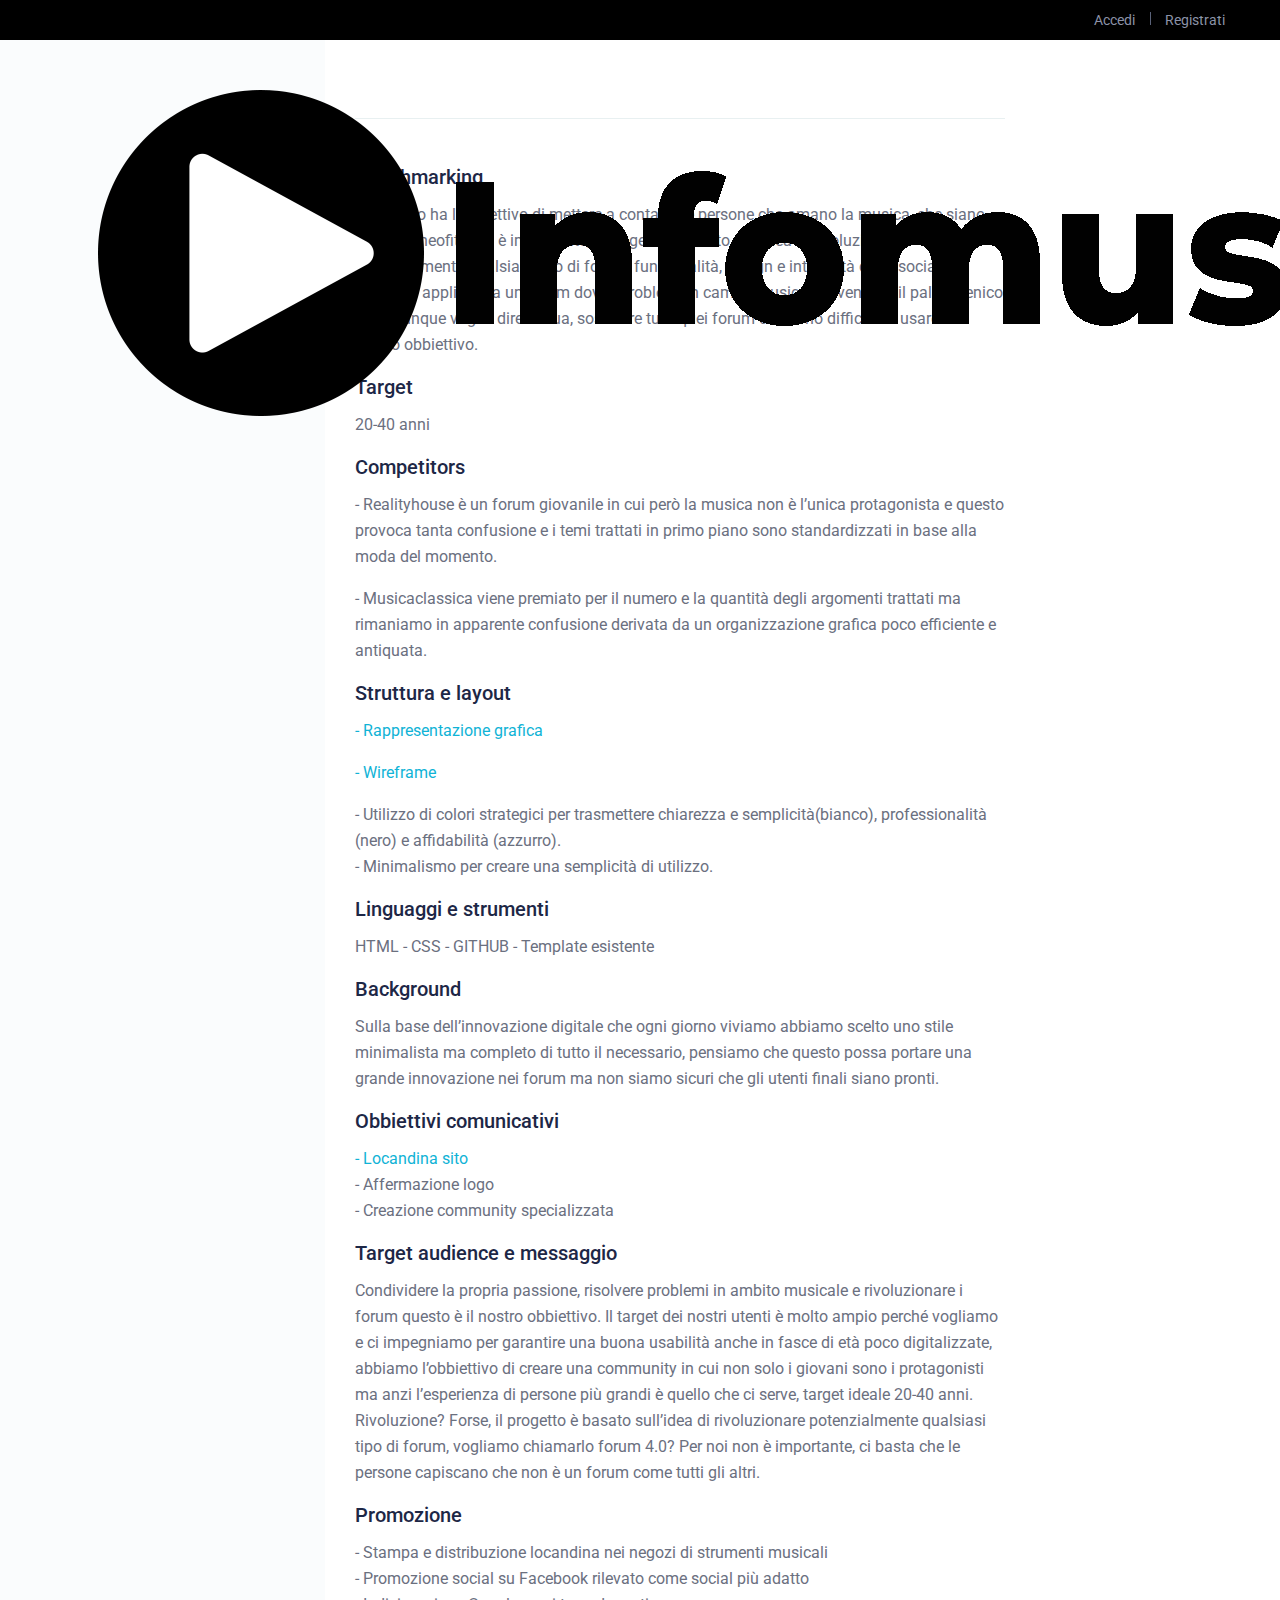
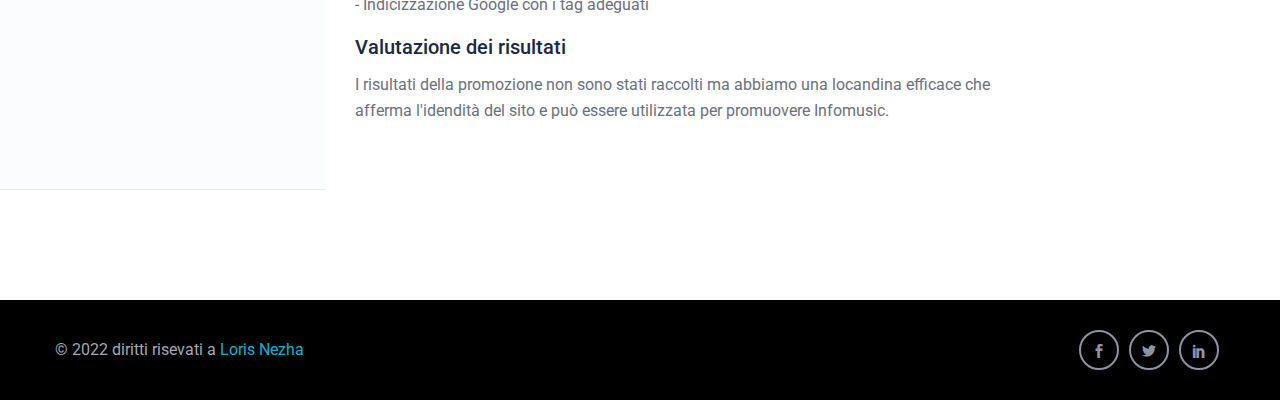
==== commit 9487e415: "Update doclist.html" ====
--- a/doclist.html
+++ b/doclist.html
@@ -113,7 +113,7 @@
                                 <p> - Realityhouse è un forum giovanile in cui però la musica non è l’unica protagonista e questo provoca tanta confusione e i temi trattati in primo piano sono standardizzati in base alla moda del momento.</p>
                                 <p> - Musicaclassica viene premiato per il numero e la quantità degli argomenti trattati ma rimaniamo in apparente confusione derivata da un organizzazione grafica poco efficiente e antiquata.</p>
                                 <h4 class="c_head"> Struttura e layout </h4>
-                                <p><a href="img/Schema1.png"> - Rappresentazione grafica</a></p>
+                                <p><a href="img/Schema1.PNG"> - Rappresentazione grafica</a></p>
                                 <p><a href="img/Schema2.jpeg"> - Wireframe </a></p>
                                 <p>- Utilizzo di colori strategici per trasmettere chiarezza e semplicità(bianco), professionalità (nero) e affidabilità (azzurro).<br>- Minimalismo per creare una semplicità di utilizzo.</p>
                                 <h4 class="c_head"> Linguaggi e strumenti </h4>
@@ -121,7 +121,7 @@
                                 <h4 class="c_head"> Background </h4>
                                 <p>Sulla base dell’innovazione digitale che ogni giorno viviamo abbiamo scelto uno stile minimalista ma completo di tutto il necessario, pensiamo che questo possa portare una grande innovazione nei forum ma non siamo sicuri che gli utenti finali siano pronti.</p>
                                 <h4 class="c_head"> Obbiettivi comunicativi </h4>
-                                <p> <a href="img/locandinasito.png"> - Locandina sito </a> <br> - Affermazione logo <br> - Creazione community specializzata</p>
+                                <p> <a href="img/locandinasito.PNG"> - Locandina sito </a> <br> - Affermazione logo <br> - Creazione community specializzata</p>
                                 <h4 class="c_head"> Target audience e messaggio </h4>
                                 <p> Condividere la propria passione, risolvere problemi in ambito musicale e rivoluzionare i forum questo è il nostro obbiettivo. Il target dei nostri utenti è molto ampio perché vogliamo e ci impegniamo per garantire una buona usabilità anche in fasce di età poco digitalizzate, abbiamo l’obbiettivo di creare una community in cui non solo i giovani sono i protagonisti ma anzi l’esperienza di persone più grandi è quello che ci serve, target ideale 20-40 anni. Rivoluzione? Forse, il progetto è basato sull’idea di rivoluzionare potenzialmente qualsiasi tipo di forum, vogliamo chiamarlo forum 4.0? Per noi non è importante, ci basta che le persone capiscano che non è un forum come tutti gli altri.</p>
                                 <h4 class="c_head"> Promozione </h4>
@@ -176,4 +176,4 @@
     <script src="js/main.js"></script>
 </body>
 
-</html>+</html>
--- a/css/style.css
+++ b/css/style.css
@@ -1638,7 +1638,7 @@
 /*=========== End doc_banner_area_two css ============*/
 /*=========== Start Banner Support ============*/
 .kbDoc-banner-support {
-  height: 600px;
+  height: 100%;
   background-image: url(../img/background1.jpg);
   background-position: center; 
   background-repeat: no-repeat; 
